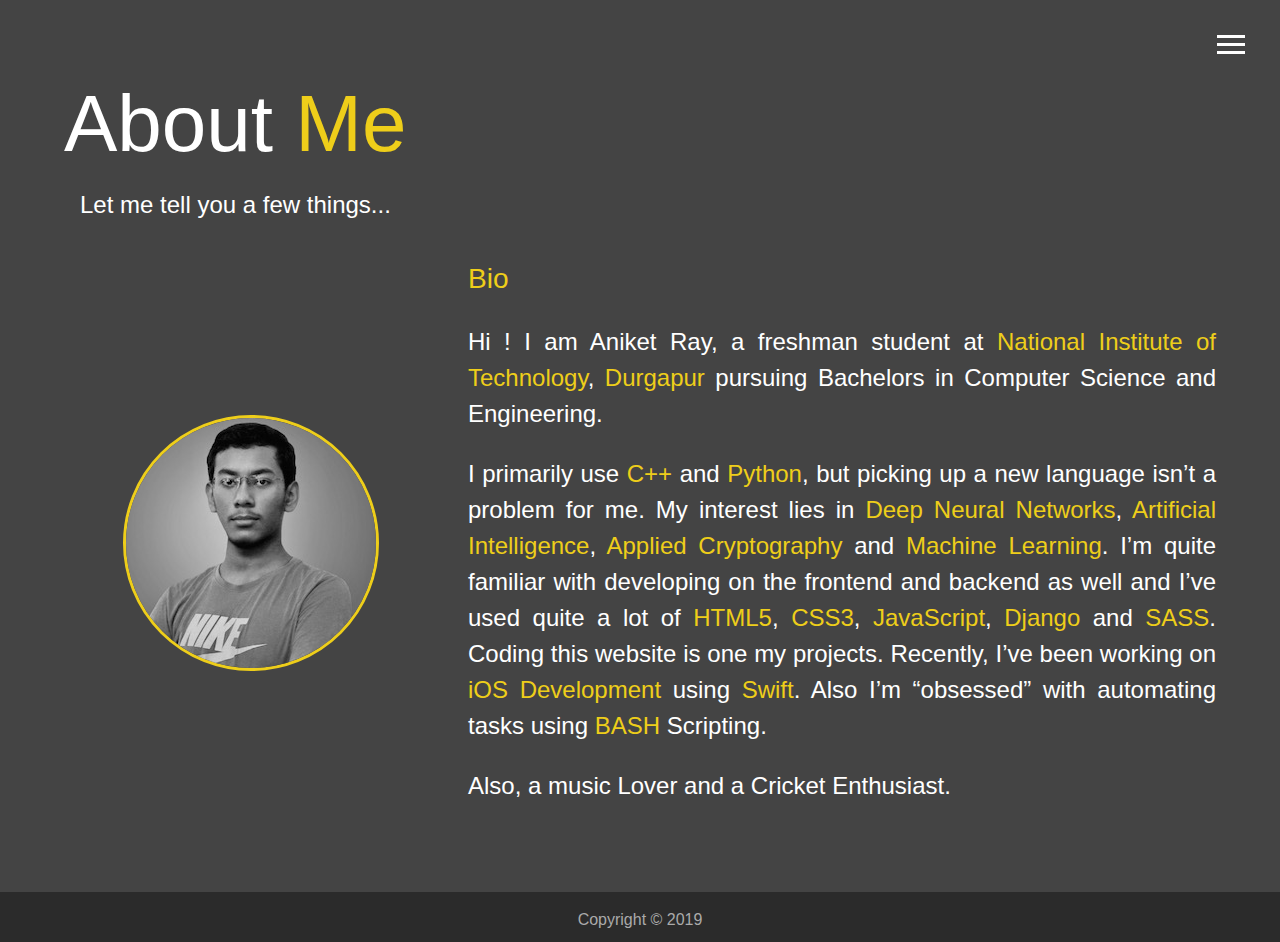
==== aboutme.html @ 6e65da5a "Web Optimizations" ====
<!DOCTYPE html>
<html lang="en">

<head>
    <meta charset="UTF-8">
    <meta name="viewport" content="width=device-width, initial-scale=1.0">
    <meta http-equiv="X-UA-Compatible" content="ie=edge">
    <link rel="stylesheet" href="https://use.fontawesome.com/releases/v5.8.1/css/all.css"
        integrity="sha384-50oBUHEmvpQ+1lW4y57PTFmhCaXp0ML5d60M1M7uH2+nqUivzIebhndOJK28anvf" crossorigin="anonymous">
    <link rel="stylesheet" href="css/main.css">

    <title>About Me</title>
</head>

<body>

    <header>
        <div class="menu-btn">
            <div class="btn-line"></div>
            <div class="btn-line"></div>
            <div class="btn-line"></div>
        </div>

        <nav class="menu">
            <div class="menu-branding">
                <div class="portrait set-opacity"></div>
            </div>
            <ul class="menu-nav">
                <li class="nav-item">
                    <a href="index.html" class="nav-link">
                        Home
                    </a>
                </li>
                <li class="nav-item current">
                    <a href="aboutme.html" class="nav-link">
                        About Me
                    </a>
                </li>
                <li class="nav-item">
                    <a href="mywork.html" class="nav-link">
                        My Work
                    </a>
                </li>
                <li class="nav-item">
                    <a href="about:blank" class="nav-link" target="_blank">
                        Résumé
                    </a>
                </li>
                <li class="nav-item">
                    <a href="contact.html" class="nav-link">
                        Contact Me
                    </a>
                </li>
            </ul>
        </nav>
    </header>
    <main id="about">
        <h1 class="lg-heading">About <span class="text-secondary">Me</span></h1>
        <h2 class="sm-heading">Let me tell you a few things...</h2>
        <div class="about-info">
            <img src="./img/portrait.jpeg" alt="Aniket Ray" class="bio-image">
            <div class="bio">
                <h3 class="text-secondary">Bio</h3>
                <p class="about-main">
                <p class="about-main">Hi ! I am Aniket Ray, a freshman student at <span class="text-secondary">National Institute of Technology</span>, <span class="text-secondary">Durgapur</span> pursuing Bachelors in Computer Science and Engineering.</p>
                <p class="about-main">I primarily use <span class="text-secondary">C++</span> and <span class="text-secondary">Python</span>, but picking up a new language isn’t a problem for me. My interest lies in <span class="text-secondary">Deep Neural Networks</span>, <span class="text-secondary">Artificial Intelligence</span>, <span class="text-secondary">Applied Cryptography</span> and <span class="text-secondary">Machine Learning</span>. I’m quite familiar with developing on the frontend and backend as well and I’ve used quite a lot of <span class="text-secondary">HTML5</span>, <span class="text-secondary">CSS3</span>, <span class="text-secondary">JavaScript</span>, <span class="text-secondary">Django</span> and <span class="text-secondary">SASS</span>. Coding this website is one my projects. Recently, I’ve been working on <span class="text-secondary">iOS Development</span> using <span class="text-secondary">Swift</span>. Also I’m “obsessed” with automating tasks using <span class="text-secondary">BASH</span> Scripting. <i class="fas fa-grin-tongue"></i> </p>
                <p class="about-main">Also, a music Lover and a Cricket Enthusiast.</p>

                </p>
            </div>
        </div>
    </main>
    <footer id="main-footer">
        Copyright &copy; 2019
    </footer>
    <script src="js/main.js"></script>
</body>

</html>
---- css/main.css ----
.menu-btn {
  position: absolute;
  top: 35px;
  right: 35px;
  z-index: 3;
  cursor: pointer;
  transition: all 0.5s ease-in; }
  .menu-btn .btn-line {
    width: 28px;
    height: 3px;
    margin: 0 0 5px 0;
    background: #ffffff;
    transition: all 0.5s ease-in; }
  .menu-btn.close {
    transform: rotate(180deg); }
    .menu-btn.close .btn-line:first-child {
      transform: rotate(45deg) translate(5px, 5px); }
    .menu-btn.close .btn-line:nth-child(2) {
      opacity: 0; }
    .menu-btn.close .btn-line:last-child {
      transform: rotate(-45deg) translate(7px, -6px); }

.menu {
  position: fixed;
  top: 0;
  width: 100%;
  visibility: hidden; }
  .menu.show {
    visibility: visible; }
  .menu-branding, .menu-nav {
    display: flex;
    flex-flow: column wrap;
    width: 50%;
    align-items: center;
    justify-content: center;
    float: left;
    height: 100vh;
    overflow: hidden; }
  .menu-nav {
    opacity: 0.96;
    margin: 0;
    padding: 0;
    background: #323232;
    list-style: none;
    transform: translate3d(0, -100%, 0);
    transition: all 0.5s ease-in; }
    .menu-nav.show {
      transform: translate3d(0, 0, 0); }
  .menu-branding {
    background: #515151;
    margin: 0;
    padding: 0;
    transform: translate3d(0, 100%, 0);
    transition: all 0.5s ease-in;
    opacity: 0.97; }
    .menu-branding.show {
      transform: translate3d(0, 0, 0); }
    .menu-branding .portrait {
      width: 250px;
      height: 250px;
      background: url(../img/portrait.jpeg);
      border-radius: 50%;
      border: solid 3px #eece1a; }
  .menu .nav-item {
    transform: translate3d(600px, 0, 0);
    transition: all 0.5s ease-in; }
    .menu .nav-item.show {
      transform: translate3d(0, 0, 0); }
    .menu .nav-item.current > a {
      color: #eece1a; }
  .menu .nav-item {
    display: inline-block;
    position: relative;
    font-size: 30px;
    text-transform: capitalize;
    padding: 1rem 0;
    font-weight: 300;
    color: #ffffff;
    text-decoration: none;
    transition: all 0.5s ease-in; }
    .menu .nav-item :hover {
      color: #eece1a;
      transition: all 0.5s ease-in; }

.nav-item:nth-child(1) {
  transition-delay: 80ms; }

.nav-item:nth-child(2) {
  transition-delay: 160ms; }

.nav-item:nth-child(3) {
  transition-delay: 240ms; }

.nav-item:nth-child(4) {
  transition-delay: 320ms; }

.nav-item:nth-child(5) {
  transition-delay: 400ms; }

* {
  box-sizing: border-box; }

body {
  background: #444;
  color: #ffffff;
  height: 100%;
  margin: 0;
  font-family: 'Segoe UI', Tahoma, Geneva, Verdana, sans-serif;
  line-height: 1.5;
  overflow: auto; }
  body#bg-img {
    background: url(../img/background1.jpg);
    background-attachment: fixed;
    background-size: cover; }
    body#bg-img:after {
      content: '';
      position: absolute;
      top: 0;
      right: 0;
      width: 100%;
      height: 100%;
      background: rgba(68, 68, 68, 0.93);
      z-index: -2; }

h1, h2, h3 {
  margin: 0;
  font-weight: 200; }
  h1.lg-heading, h2.lg-heading, h3.lg-heading {
    font-size: 5rem; }
  h1.sm-heading, h2.sm-heading, h3.sm-heading {
    margin-bottom: 2rem;
    padding: 0.2rem 1rem;
    background: rgba(73, 73, 73, 0); }

a {
  color: #ffffff;
  text-decoration: none; }

header {
  position: fixed;
  z-index: 2;
  width: 100%; }

.text-secondary {
  color: #eece1a; }

main {
  padding: 4rem;
  min-height: calc(100vh - 50px); }
  main .icons {
    margin-top: 1rem; }
    main .icons a {
      padding: 0.4rem; }
      main .icons a:hover {
        color: #eece1a;
        transition: all 0.5s ease-in; }
  main#home {
    overflow: hidden; }
    main#home h1 {
      margin-top: 20vh; }

.about-info {
  display: grid;
  grid-gap: 30px;
  grid-template-areas: 'bioimage bio';
  grid-template-columns: 1fr 2fr; }

.bio-image {
  grid-area: bioimage;
  margin: auto;
  border-radius: 50%;
  border: #eece1a 3px solid; }

.bio {
  grid-area: bio;
  font-size: 1.5rem; }
  .bio .about-main {
    text-align: justify; }

#main-footer {
  text-align: center;
  padding: 1rem;
  background: #2b2b2b;
  color: #aaaaaa;
  height: 50px; }

.seg-line {
  width: 100vw;
  height: 1px;
  z-index: 3;
  background: #eece1a; }

.boxes {
  display: flex;
  flex-wrap: wrap;
  justify-content: space-evenly;
  align-items: center;
  margin-top: 1rem; }
  .boxes div {
    font-size: 1.5rem;
    border: 3px white solid;
    padding: 1.5rem 2.5rem;
    margin-bottom: 3rem;
    transition: all 0.5s ease-in; }
    .boxes div:hover {
      padding: 1.5rem 2.5rem;
      background: #eece1a;
      color: #000000; }
      .boxes div:hover span {
        color: #000000; }
      .boxes div:hover a {
        color: #000000; }

.pg-under-const {
  padding-top: 3rem;
  display: flex;
  flex-wrap: wrap;
  align-items: center;
  font-size: 3rem; }

@media screen and (max-width: 500px) {
  main {
    align-items: center;
    text-align: center; } }

@media screen and (max-width: 768px) {
  main {
    align-items: center;
    text-align: center; }
    main .lg-heading {
      line-height: 1;
      margin-bottom: 1rem; }
  ul.menu-nav, div.menu-branding {
    float: none;
    width: 100%;
    min-height: 0; }
    ul.menu-nav.show, div.menu-branding.show {
      transform: translate3d(0, 0, 0); }
  .menu-nav {
    height: 75vh;
    transform: translate3d(-100%, 0, 0);
    font-size: 24px; }
  .menu-branding {
    height: 24vh;
    transform: translate3d(100%, 0, 0); }
    .menu-branding .portrait {
      background: url(../img/portrait_small.jpeg);
      width: 150px;
      height: 150px; }
  .about-info {
    grid-template-areas: 'bioimage' 'bio';
    grid-template-columns: 1fr; } }

@media screen and (min-width: 769px) and (max-width: 1170px) {
  main#home {
    align-items: center;
    text-align: center; } }

@media screen and (min-width: 1171px) {
  main#home {
    align-items: center;
    text-align: center; } }
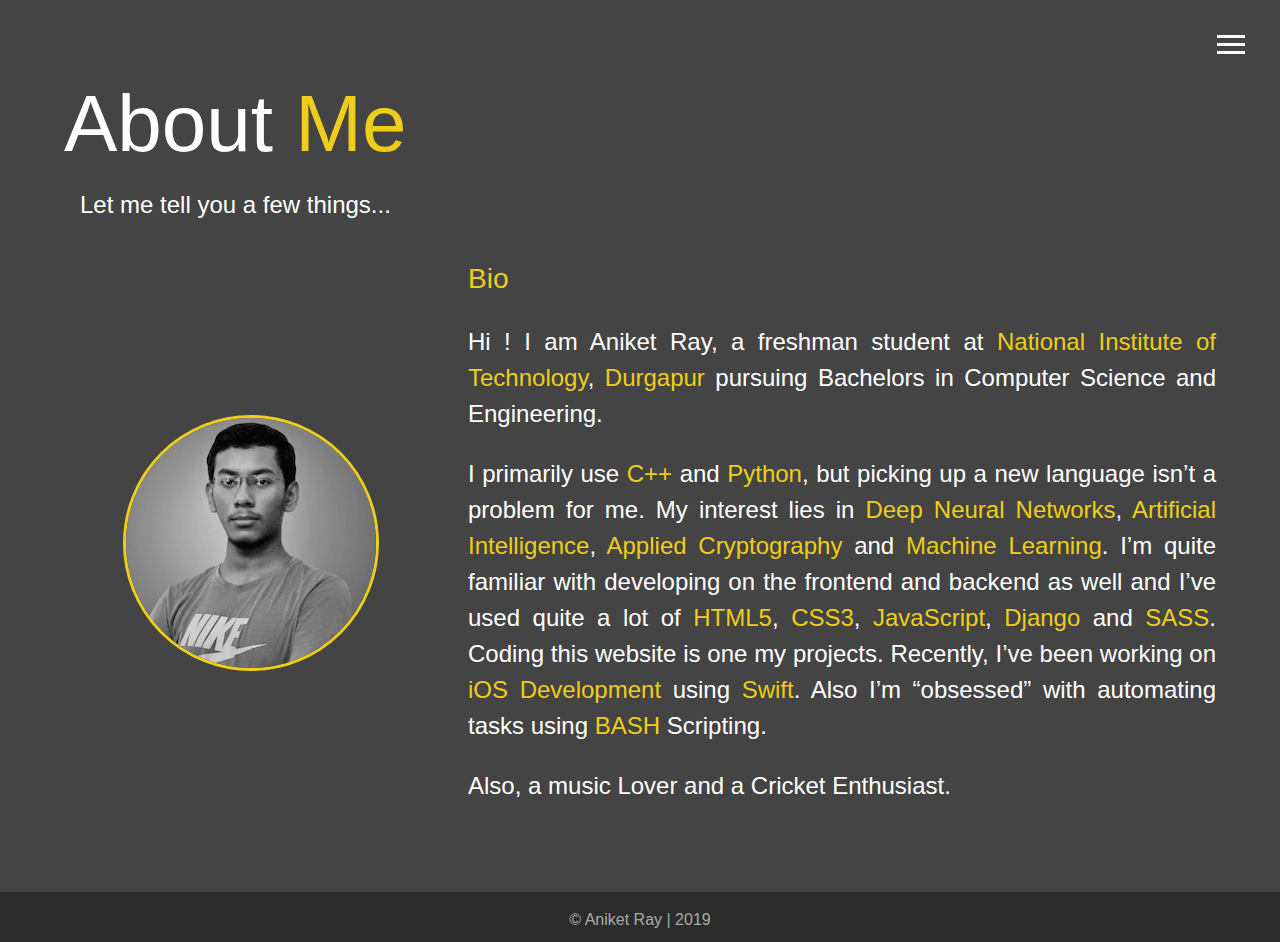
==== commit 26b171da: "Fixed Footer" ====
--- a/aboutme.html
+++ b/aboutme.html
@@ -8,7 +8,15 @@
     <link rel="stylesheet" href="https://use.fontawesome.com/releases/v5.8.1/css/all.css"
         integrity="sha384-50oBUHEmvpQ+1lW4y57PTFmhCaXp0ML5d60M1M7uH2+nqUivzIebhndOJK28anvf" crossorigin="anonymous">
     <link rel="stylesheet" href="css/main.css">
+    <!-- Global site tag (gtag.js) - Google Analytics -->
+    <script async src="https://www.googletagmanager.com/gtag/js?id=UA-106941388-2"></script>
+    <script>
+        window.dataLayer = window.dataLayer || [];
+        function gtag() { dataLayer.push(arguments); }
+        gtag('js', new Date());
 
+        gtag('config', 'UA-106941388-2');
+    </script>
     <title>About Me</title>
 </head>
 
@@ -71,7 +79,7 @@
         </div>
     </main>
     <footer id="main-footer">
-        Copyright &copy; 2019
+        &copy; Aniket Ray | 2019
     </footer>
     <script src="js/main.js"></script>
 </body>
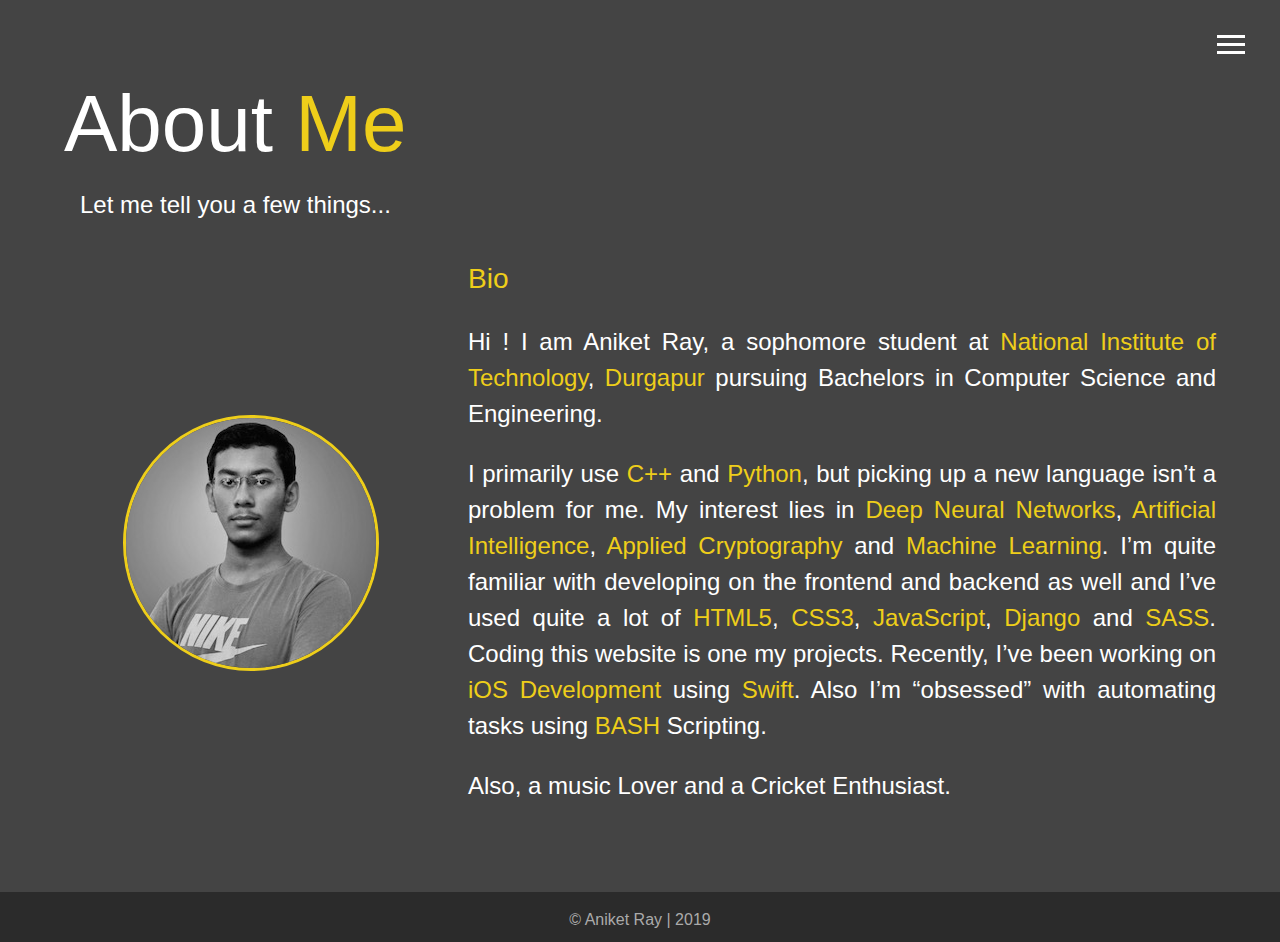
==== commit 9ad87ea2: "Changed from freshman to sophomore" ====
--- a/aboutme.html
+++ b/aboutme.html
@@ -5,6 +5,14 @@
     <meta charset="UTF-8">
     <meta name="viewport" content="width=device-width, initial-scale=1.0">
     <meta http-equiv="X-UA-Compatible" content="ie=edge">
+    <!-- favicon -->
+    <link rel="apple-touch-icon" sizes="180x180" href="favicon/apple-touch-icon.png">
+    <link rel="icon" type="image/png" sizes="32x32" href="favicon/favicon-32x32.png">
+    <link rel="icon" type="image/png" sizes="16x16" href="favicon/favicon-16x16.png">
+    <link rel="manifest" href="favicon/site.webmanifest">
+    <link rel="mask-icon" href="favicon/safari-pinned-tab.svg" color="#5bbad5">
+    <meta name="msapplication-TileColor" content="#da532c">
+    <meta name="theme-color" content="#ffffff">
     <link rel="stylesheet" href="https://use.fontawesome.com/releases/v5.8.1/css/all.css"
         integrity="sha384-50oBUHEmvpQ+1lW4y57PTFmhCaXp0ML5d60M1M7uH2+nqUivzIebhndOJK28anvf" crossorigin="anonymous">
     <link rel="stylesheet" href="css/main.css">
@@ -70,9 +78,23 @@
             <div class="bio">
                 <h3 class="text-secondary">Bio</h3>
                 <p class="about-main">
-                <p class="about-main">Hi ! I am Aniket Ray, a freshman student at <span class="text-secondary">National Institute of Technology</span>, <span class="text-secondary">Durgapur</span> pursuing Bachelors in Computer Science and Engineering.</p>
-                <p class="about-main">I primarily use <span class="text-secondary">C++</span> and <span class="text-secondary">Python</span>, but picking up a new language isn’t a problem for me. My interest lies in <span class="text-secondary">Deep Neural Networks</span>, <span class="text-secondary">Artificial Intelligence</span>, <span class="text-secondary">Applied Cryptography</span> and <span class="text-secondary">Machine Learning</span>. I’m quite familiar with developing on the frontend and backend as well and I’ve used quite a lot of <span class="text-secondary">HTML5</span>, <span class="text-secondary">CSS3</span>, <span class="text-secondary">JavaScript</span>, <span class="text-secondary">Django</span> and <span class="text-secondary">SASS</span>. Coding this website is one my projects. Recently, I’ve been working on <span class="text-secondary">iOS Development</span> using <span class="text-secondary">Swift</span>. Also I’m “obsessed” with automating tasks using <span class="text-secondary">BASH</span> Scripting. <i class="fas fa-grin-tongue"></i> </p>
-                <p class="about-main">Also, a music Lover and a Cricket Enthusiast.</p>
+                    <p class="about-main">Hi ! I am Aniket Ray, a sophomore student at <span
+                            class="text-secondary">National Institute of Technology</span>, <span
+                            class="text-secondary">Durgapur</span> pursuing Bachelors in Computer Science and
+                        Engineering.</p>
+                    <p class="about-main">I primarily use <span class="text-secondary">C++</span> and <span
+                            class="text-secondary">Python</span>, but picking up a new language isn’t a problem for me.
+                        My interest lies in <span class="text-secondary">Deep Neural Networks</span>, <span
+                            class="text-secondary">Artificial Intelligence</span>, <span class="text-secondary">Applied
+                            Cryptography</span> and <span class="text-secondary">Machine Learning</span>. I’m quite
+                        familiar with developing on the frontend and backend as well and I’ve used quite a lot of <span
+                            class="text-secondary">HTML5</span>, <span class="text-secondary">CSS3</span>, <span
+                            class="text-secondary">JavaScript</span>, <span class="text-secondary">Django</span> and
+                        <span class="text-secondary">SASS</span>. Coding this website is one my projects. Recently, I’ve
+                        been working on <span class="text-secondary">iOS Development</span> using <span
+                            class="text-secondary">Swift</span>. Also I’m “obsessed” with automating tasks using <span
+                            class="text-secondary">BASH</span> Scripting. <i class="fas fa-grin-tongue"></i> </p>
+                    <p class="about-main">Also, a music Lover and a Cricket Enthusiast.</p>
 
                 </p>
             </div>
--- a/css/main.css
+++ b/css/main.css
@@ -109,7 +109,7 @@
   line-height: 1.5;
   overflow: auto; }
   body#bg-img {
-    background: url(../img/background1.jpg);
+    /* background: url(../img/background1.jpg); */
     background-attachment: fixed;
     background-size: cover; }
     body#bg-img:after {
@@ -221,7 +221,16 @@
 @media screen and (max-width: 500px) {
   main {
     align-items: center;
-    text-align: center; } }
+    text-align: center; 
+  
+  } 
+  .small-screen {
+    font-size: 4rem;
+    align-items: center;
+    text-align: center;
+  } 
+  
+  }
 
 @media screen and (max-width: 768px) {
   main {
@@ -260,3 +269,4 @@
   main#home {
     align-items: center;
     text-align: center; } }
+
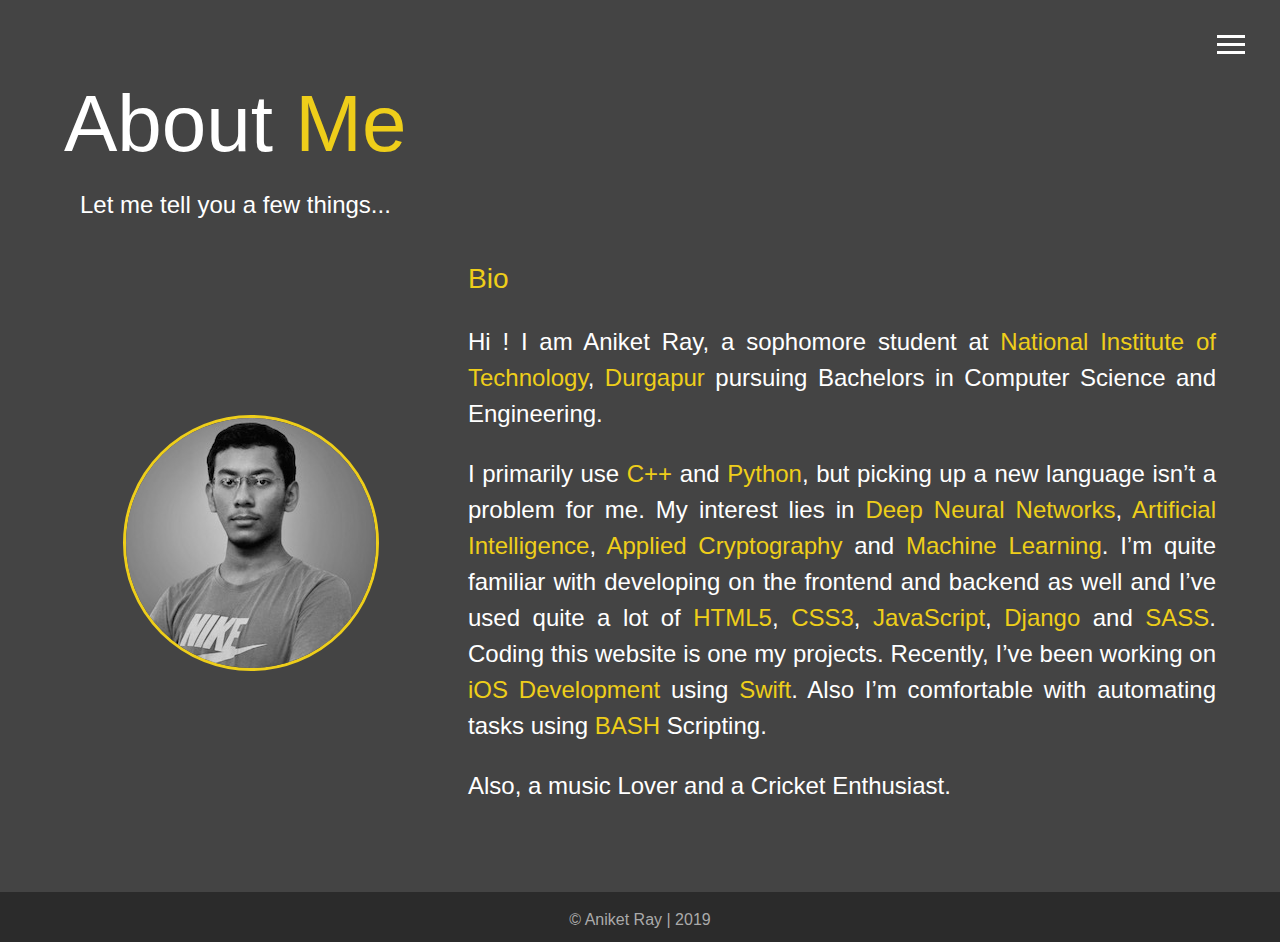
==== commit a0c5a743: "update Bio" ====
--- a/aboutme.html
+++ b/aboutme.html
@@ -92,8 +92,8 @@
                             class="text-secondary">JavaScript</span>, <span class="text-secondary">Django</span> and
                         <span class="text-secondary">SASS</span>. Coding this website is one my projects. Recently, I’ve
                         been working on <span class="text-secondary">iOS Development</span> using <span
-                            class="text-secondary">Swift</span>. Also I’m “obsessed” with automating tasks using <span
-                            class="text-secondary">BASH</span> Scripting. <i class="fas fa-grin-tongue"></i> </p>
+                            class="text-secondary">Swift</span>. Also I’m comfortable with automating tasks using <span
+                            class="text-secondary">BASH</span> Scripting. </p>
                     <p class="about-main">Also, a music Lover and a Cricket Enthusiast.</p>
 
                 </p>
